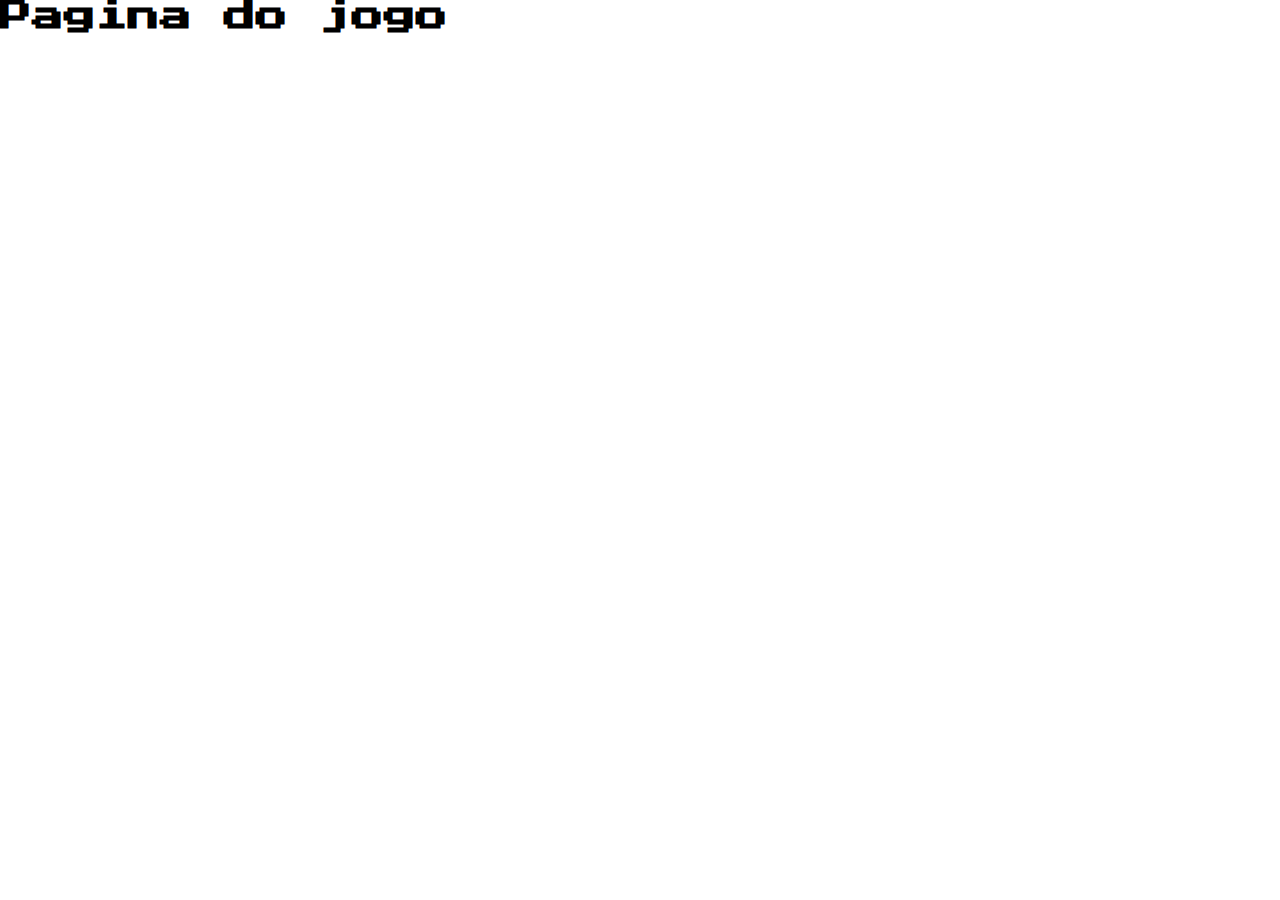
==== pages/game.html @ 0843ef64 "Tela login treino" ====
<!DOCTYPE html>
<html lang="pt-BR">
<head>
    <meta charset="UTF-8">
    <meta http-equiv="X-UA-Compatible" content="IE=edge">
    <meta name="viewport" content="width=device-width, initial-scale=1.0">
    <link rel="stylesheet" href="../css/root.css">
    <link rel="stylesheet" href="../css/game.css">
    <title>Joog da memória | Login</title>
</head>
<body>
    <h1>Pagina do jogo</h1>
</body>
</html>
---- css/root.css ----
@import url('https://fonts.googleapis.com/css2?family=Press+Start+2P&display=swap');

*{
    margin: 0px;
    padding: 0px;
    box-sizing: border-box;
    list-style: none;
    border: none;
    font-family: 'Press Start 2P', cursive;
}

:root{
    --primary-color: #333;
    --second-color: #ee665c;
    --third-color: #fff;
    --fourth-color: #eee;
}
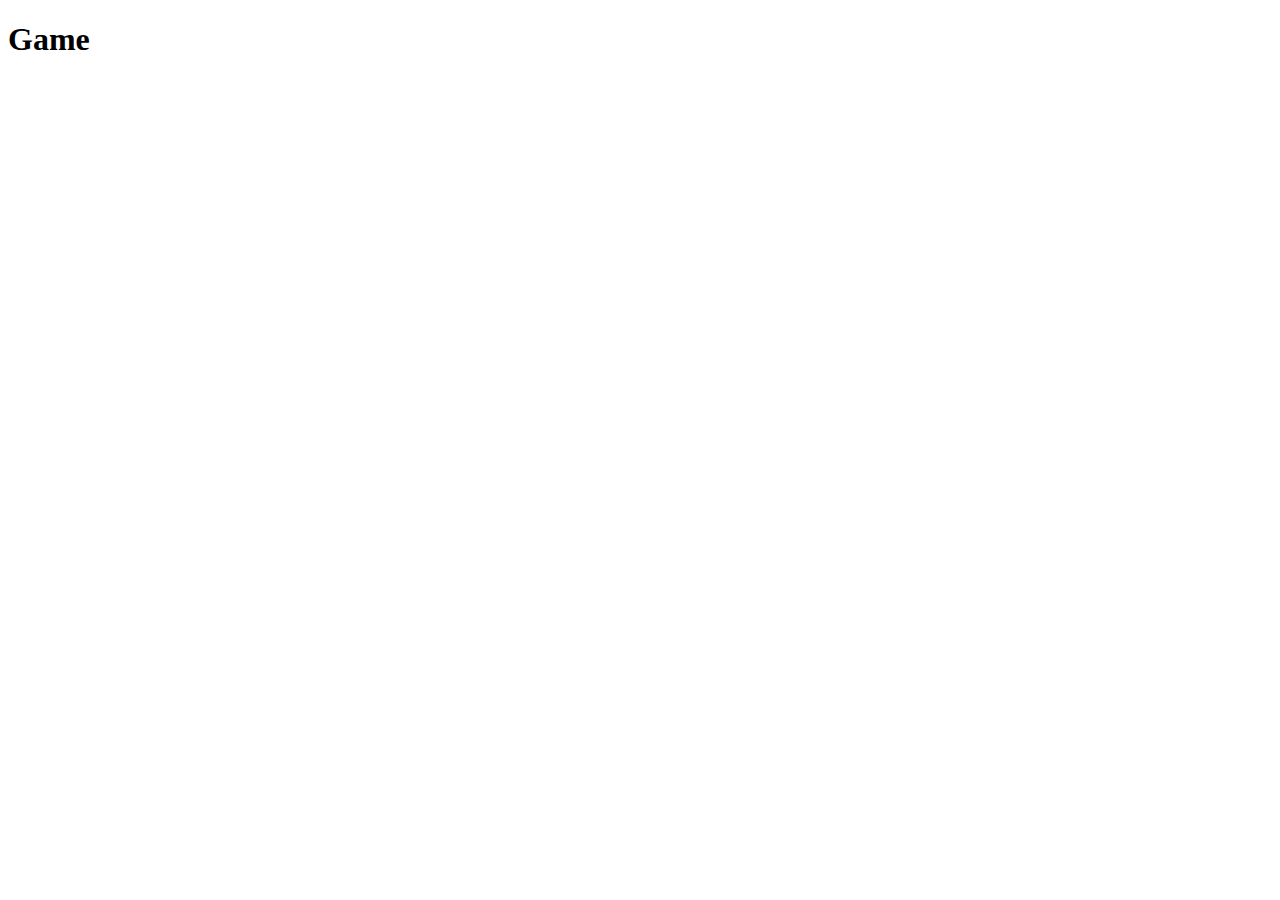
==== commit f7a3faf6: "Update page login" ====
--- a/pages/game.html
+++ b/pages/game.html
@@ -4,11 +4,9 @@
     <meta charset="UTF-8">
     <meta http-equiv="X-UA-Compatible" content="IE=edge">
     <meta name="viewport" content="width=device-width, initial-scale=1.0">
-    <link rel="stylesheet" href="../css/root.css">
-    <link rel="stylesheet" href="../css/game.css">
-    <title>Joog da memória | Login</title>
+    <title>Jogo da Memória</title>
 </head>
 <body>
-    <h1>Pagina do jogo</h1>
+    <h1>Game</h1>
 </body>
 </html>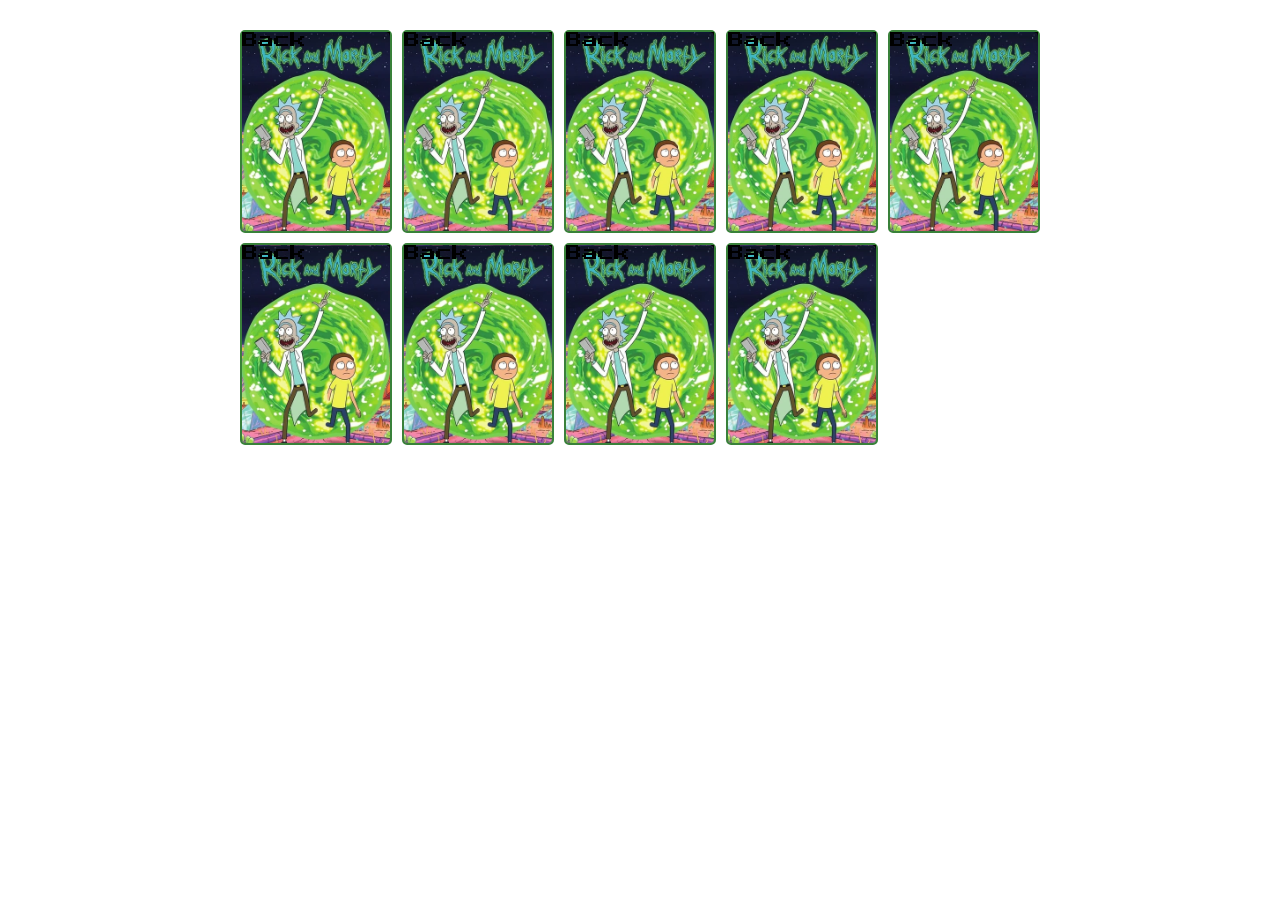
==== commit 0aafab84: "Criacao cards - treino" ====
--- a/pages/game.html
+++ b/pages/game.html
@@ -1,12 +1,63 @@
 <!DOCTYPE html>
 <html lang="pt-BR">
+
 <head>
     <meta charset="UTF-8">
     <meta http-equiv="X-UA-Compatible" content="IE=edge">
     <meta name="viewport" content="width=device-width, initial-scale=1.0">
+    <link rel="stylesheet" href="../css/game.css">
+    <link rel="stylesheet" href="../css/reset.css">
+    <link rel="stylesheet" href="../css/root.css">
     <title>Jogo da Memória</title>
 </head>
+
 <body>
-    <h1>Game</h1>
+    <div class="grid">
+        <div class="card">
+            <div class="face front">Front</div>
+            <div class="face back">Back</div>
+        </div>
+
+        <div class="card">
+            <div class="face front">Front</div>
+            <div class="face back">Back</div>
+        </div>
+
+        <div class="card">
+            <div class="face front">Front</div>
+            <div class="face back">Back</div>
+        </div>
+
+        <div class="card">
+            <div class="face front">Front</div>
+            <div class="face back">Back</div>
+        </div>
+
+        <div class="card">
+            <div class="face front">Front</div>
+            <div class="face back">Back</div>
+        </div>
+
+        <div class="card">
+            <div class="face front">Front</div>
+            <div class="face back">Back</div>
+        </div>
+        <div class="card">
+            <div class="face front">Front</div>
+            <div class="face back">Back</div>
+        </div>
+
+        <div class="card">
+            <div class="face front">Front</div>
+            <div class="face back">Back</div>
+        </div>
+
+        <div class="card">
+            <div class="face front">Front</div>
+            <div class="face back">Back</div>
+        </div>
+
+    </div>
 </body>
+
 </html>--- a/css/game.css
+++ b/css/game.css
@@ -0,0 +1,44 @@
+.grid{
+    display: grid;
+    grid-template-columns: repeat(5, 1fr);
+    gap: 10px;
+    max-width: 800px;
+    margin: 30px auto;
+    /* background: aqua; */
+
+}
+
+.card{
+    aspect-ratio: 3/4;
+    width: 100%;
+    background: gray;
+    position: relative;
+    border-radius: 5px;
+    border: 2px solid var(--sixth-color);
+    transition: all 400ms ease;
+    transform-style: preserve-3d ;
+}
+
+.face{
+    width: 100%;
+    height: 100%;
+    position: absolute;
+    border-radius: 5px;
+    background-size: cover;
+    background-position: center;
+}
+
+.front{
+    background-image: url("../images/beth.png");
+    transform: rotateY(180deg);
+}
+
+.back{
+    background-image: url("../images/back.png");
+
+    backface-visibility: hidden;
+}
+
+.card:hover{
+    transform: rotateY(180deg);
+}--- a/css/root.css
+++ b/css/root.css
@@ -0,0 +1,14 @@
+@import url('https://fonts.googleapis.com/css2?family=Press+Start+2P&display=swap');
+
+* {
+    font-family: 'Press Start 2P', cursive;
+}
+
+:root {
+    --primary-color: #333;
+    --second-color: #ee665c;
+    --third-color: #fff;
+    --fourth-color: rgb(228, 228, 228);
+    --fifth-color: #aaa;
+    --sixth-color: #39813a;
+}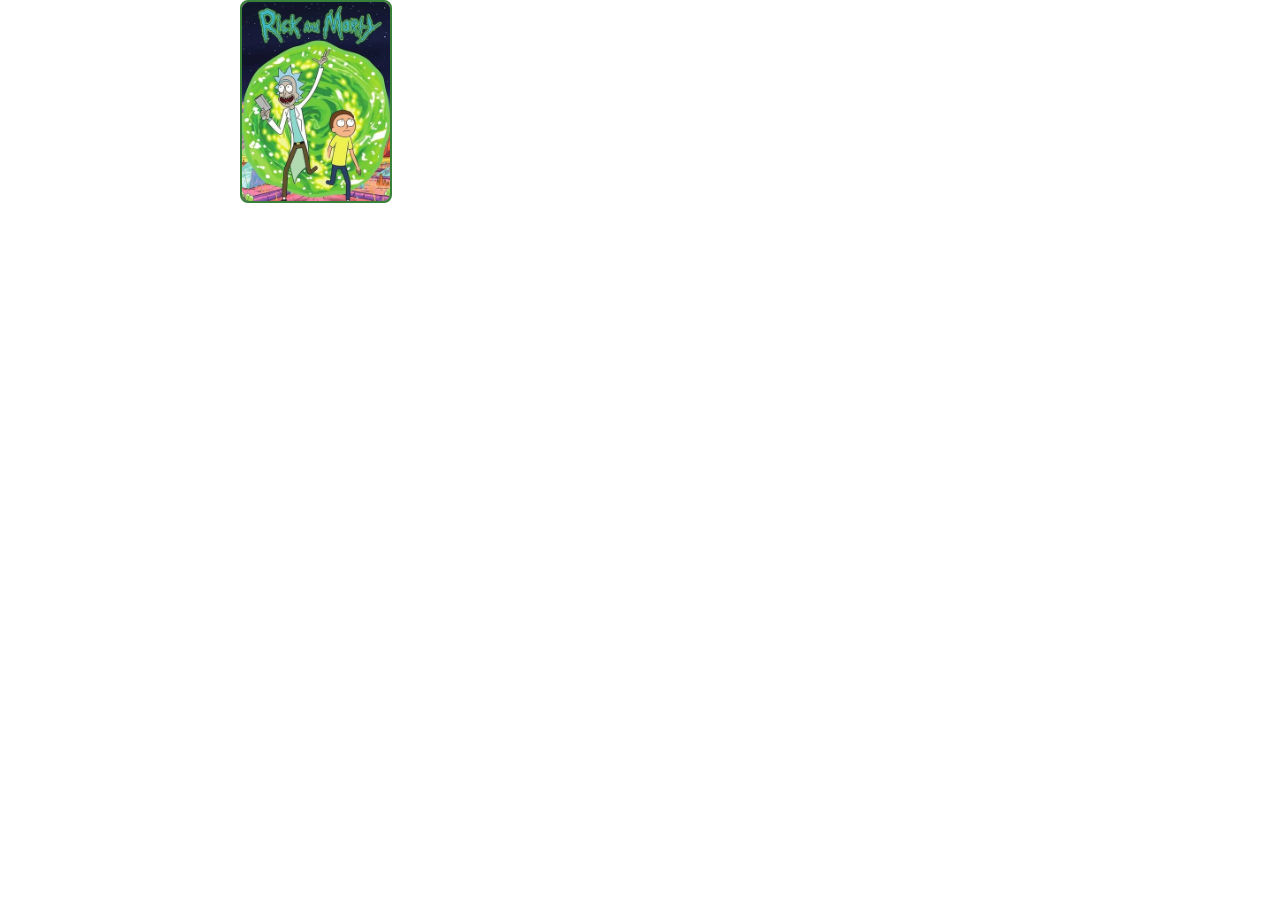
==== commit 2d4a70b1: "Cards criados" ====
--- a/pages/game.html
+++ b/pages/game.html
@@ -14,49 +14,9 @@
 <body>
     <div class="grid">
         <div class="card">
-            <div class="face front">Front</div>
-            <div class="face back">Back</div>
+            <div class="face front"></div>
+            <div class="face back"></div>
         </div>
-
-        <div class="card">
-            <div class="face front">Front</div>
-            <div class="face back">Back</div>
-        </div>
-
-        <div class="card">
-            <div class="face front">Front</div>
-            <div class="face back">Back</div>
-        </div>
-
-        <div class="card">
-            <div class="face front">Front</div>
-            <div class="face back">Back</div>
-        </div>
-
-        <div class="card">
-            <div class="face front">Front</div>
-            <div class="face back">Back</div>
-        </div>
-
-        <div class="card">
-            <div class="face front">Front</div>
-            <div class="face back">Back</div>
-        </div>
-        <div class="card">
-            <div class="face front">Front</div>
-            <div class="face back">Back</div>
-        </div>
-
-        <div class="card">
-            <div class="face front">Front</div>
-            <div class="face back">Back</div>
-        </div>
-
-        <div class="card">
-            <div class="face front">Front</div>
-            <div class="face back">Back</div>
-        </div>
-
     </div>
 </body>
 
--- a/css/game.css
+++ b/css/game.css
@@ -3,29 +3,27 @@
     grid-template-columns: repeat(5, 1fr);
     gap: 10px;
     max-width: 800px;
-    margin: 30px auto;
-    /* background: aqua; */
-
+    margin: 0 auto;
 }
 
 .card{
+    position: relative;
     aspect-ratio: 3/4;
     width: 100%;
     background: gray;
-    position: relative;
-    border-radius: 5px;
+    transition: all 400ms ease; 
+    transform-style: preserve-3d;
+    border-radius: 8px;
     border: 2px solid var(--sixth-color);
-    transition: all 400ms ease;
-    transform-style: preserve-3d ;
 }
 
 .face{
     width: 100%;
     height: 100%;
     position: absolute;
-    border-radius: 5px;
+    background-position: center;
     background-size: cover;
-    background-position: center;
+    border-radius: 8px;
 }
 
 .front{
@@ -34,11 +32,10 @@
 }
 
 .back{
-    background-image: url("../images/back.png");
-
-    backface-visibility: hidden;
+    background-image: url("../images/back.png");   
+    backface-visibility: hidden; 
 }
 
 .card:hover{
     transform: rotateY(180deg);
-}+}
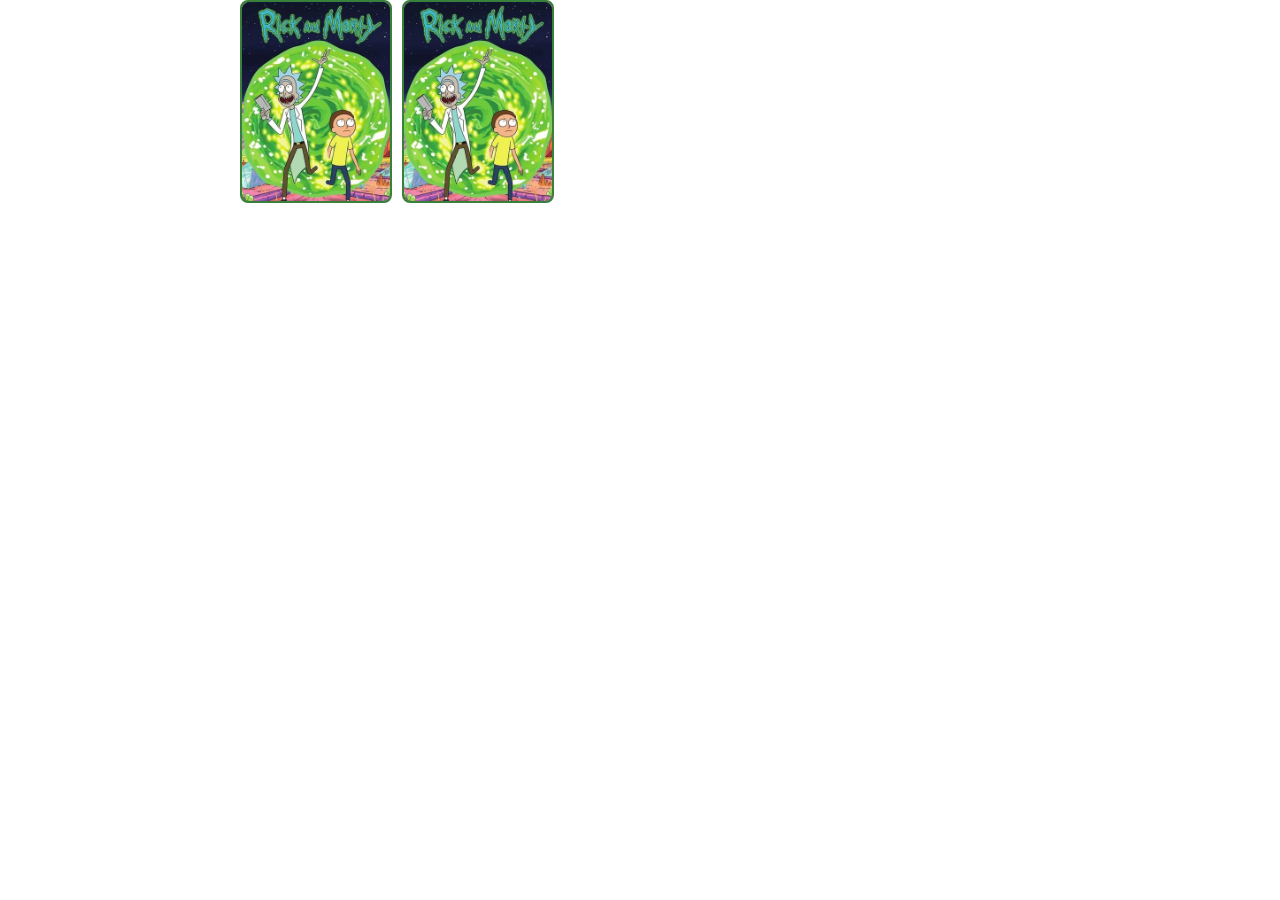
==== commit bee2675b: "JS cards" ====
--- a/pages/game.html
+++ b/pages/game.html
@@ -8,6 +8,7 @@
     <link rel="stylesheet" href="../css/game.css">
     <link rel="stylesheet" href="../css/reset.css">
     <link rel="stylesheet" href="../css/root.css">
+    <script defer src="../js/game.js"></script>
     <title>Jogo da Memória</title>
 </head>
 
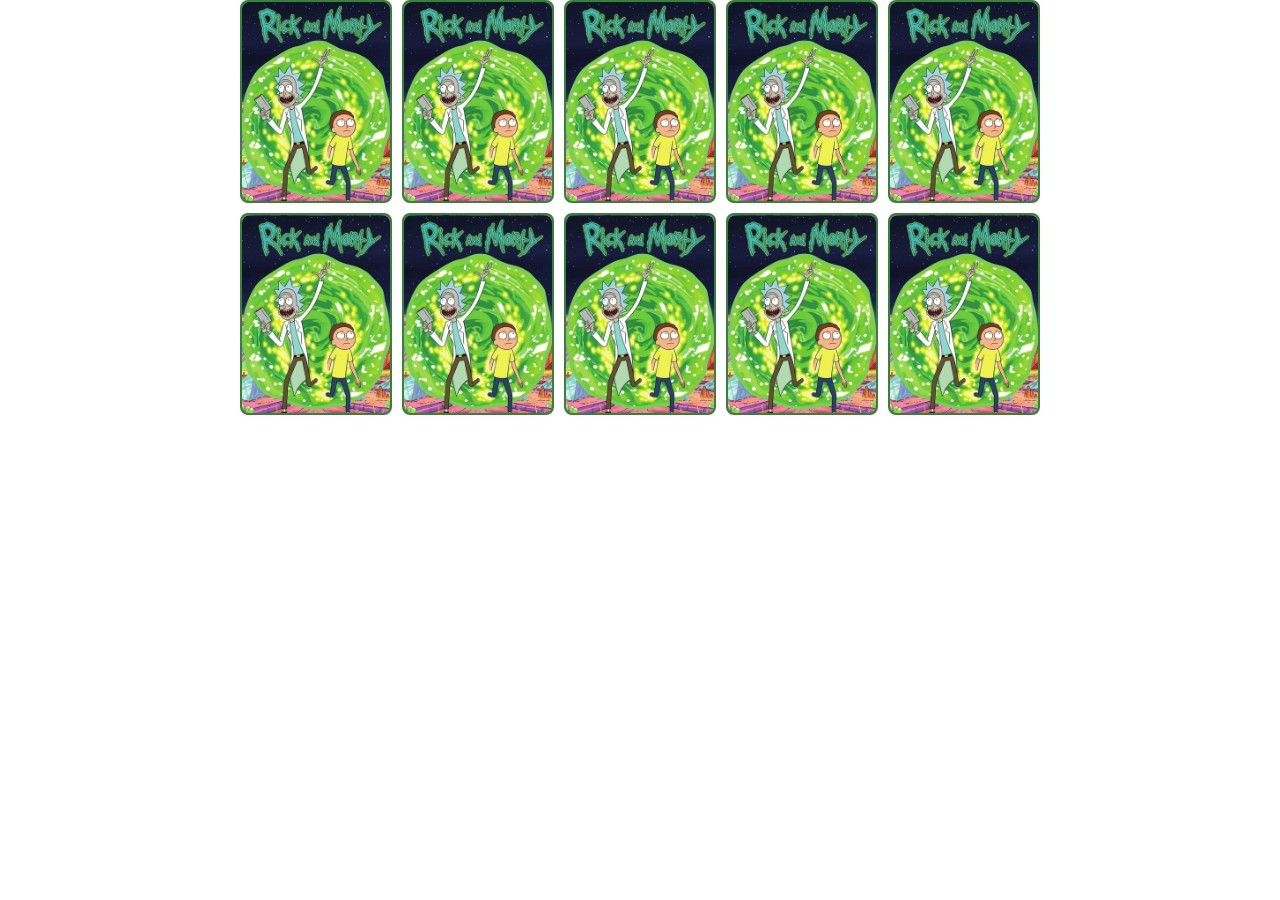
==== commit 8c049238: "Script load game" ====
--- a/pages/game.html
+++ b/pages/game.html
@@ -14,10 +14,10 @@
 
 <body>
     <div class="grid">
-        <div class="card">
+        <!-- <div class="card">
             <div class="face front"></div>
             <div class="face back"></div>
-        </div>
+        </div> -->
     </div>
 </body>
 
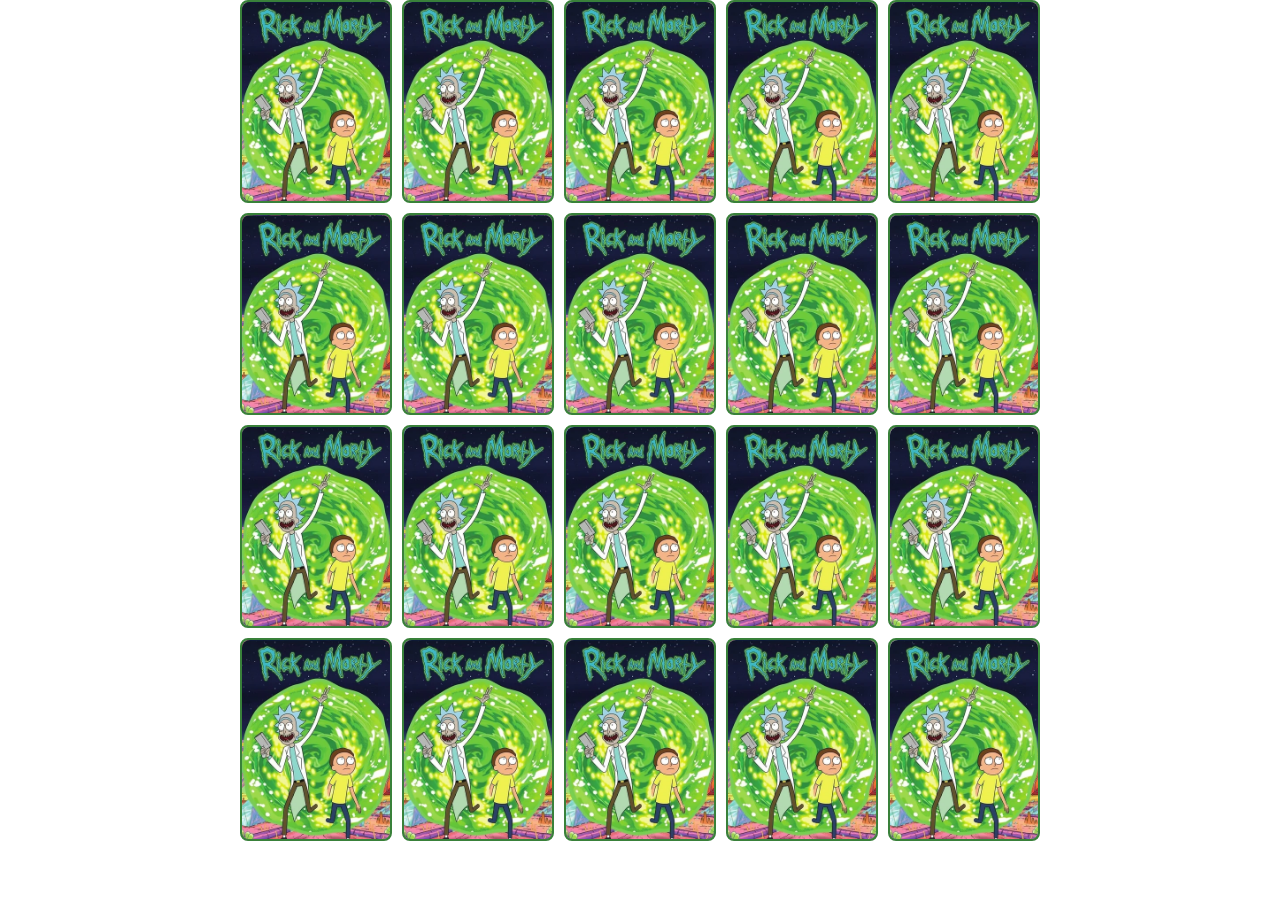
==== commit 1610b6d6: "Versao 1.0" ====
--- a/pages/game.html
+++ b/pages/game.html
@@ -14,10 +14,6 @@
 
 <body>
     <div class="grid">
-        <!-- <div class="card">
-            <div class="face front"></div>
-            <div class="face back"></div>
-        </div> -->
     </div>
 </body>
 
--- a/css/game.css
+++ b/css/game.css
@@ -11,7 +11,7 @@
     aspect-ratio: 3/4;
     width: 100%;
     background: gray;
-    transition: all 400ms ease; 
+    transition: all 800ms ease; 
     transform-style: preserve-3d;
     border-radius: 8px;
     border: 2px solid var(--sixth-color);
@@ -24,6 +24,7 @@
     background-position: center;
     background-size: cover;
     border-radius: 8px;
+    transition: all 400ms ease;
 }
 
 .front{
@@ -36,6 +37,11 @@
     backface-visibility: hidden; 
 }
 
-.card:hover{
+.revelar-carta{
     transform: rotateY(180deg);
 }
+
+.card-inativo{
+    filter: saturate(0);
+    opacity: 0.5;
+}
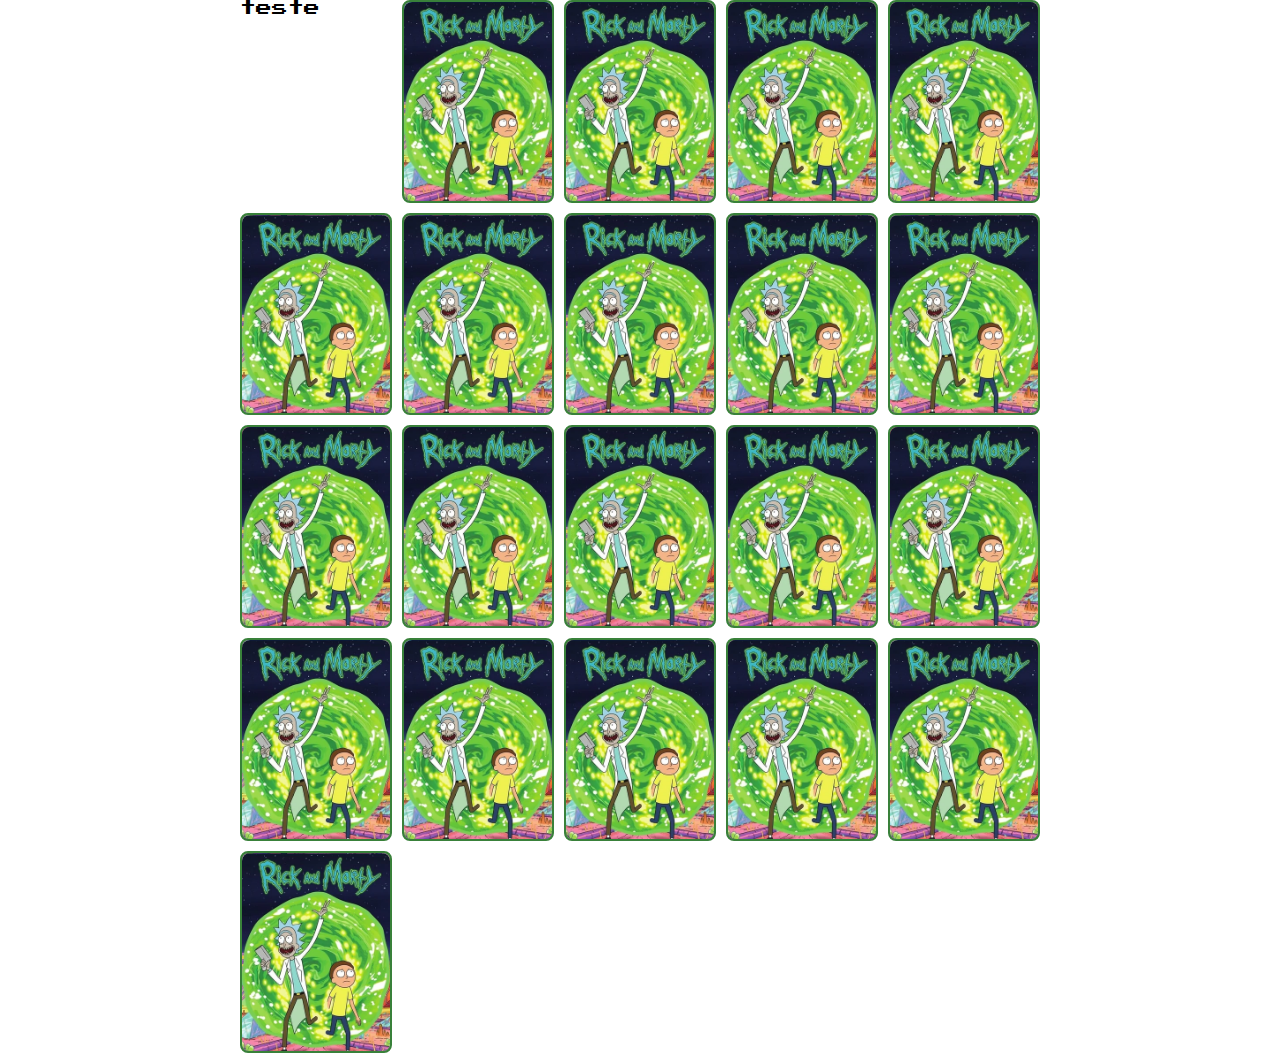
==== commit d611bcd1: "teste" ====
--- a/pages/game.html
+++ b/pages/game.html
@@ -14,6 +14,7 @@
 
 <body>
     <div class="grid">
+        teste
     </div>
 </body>
 
